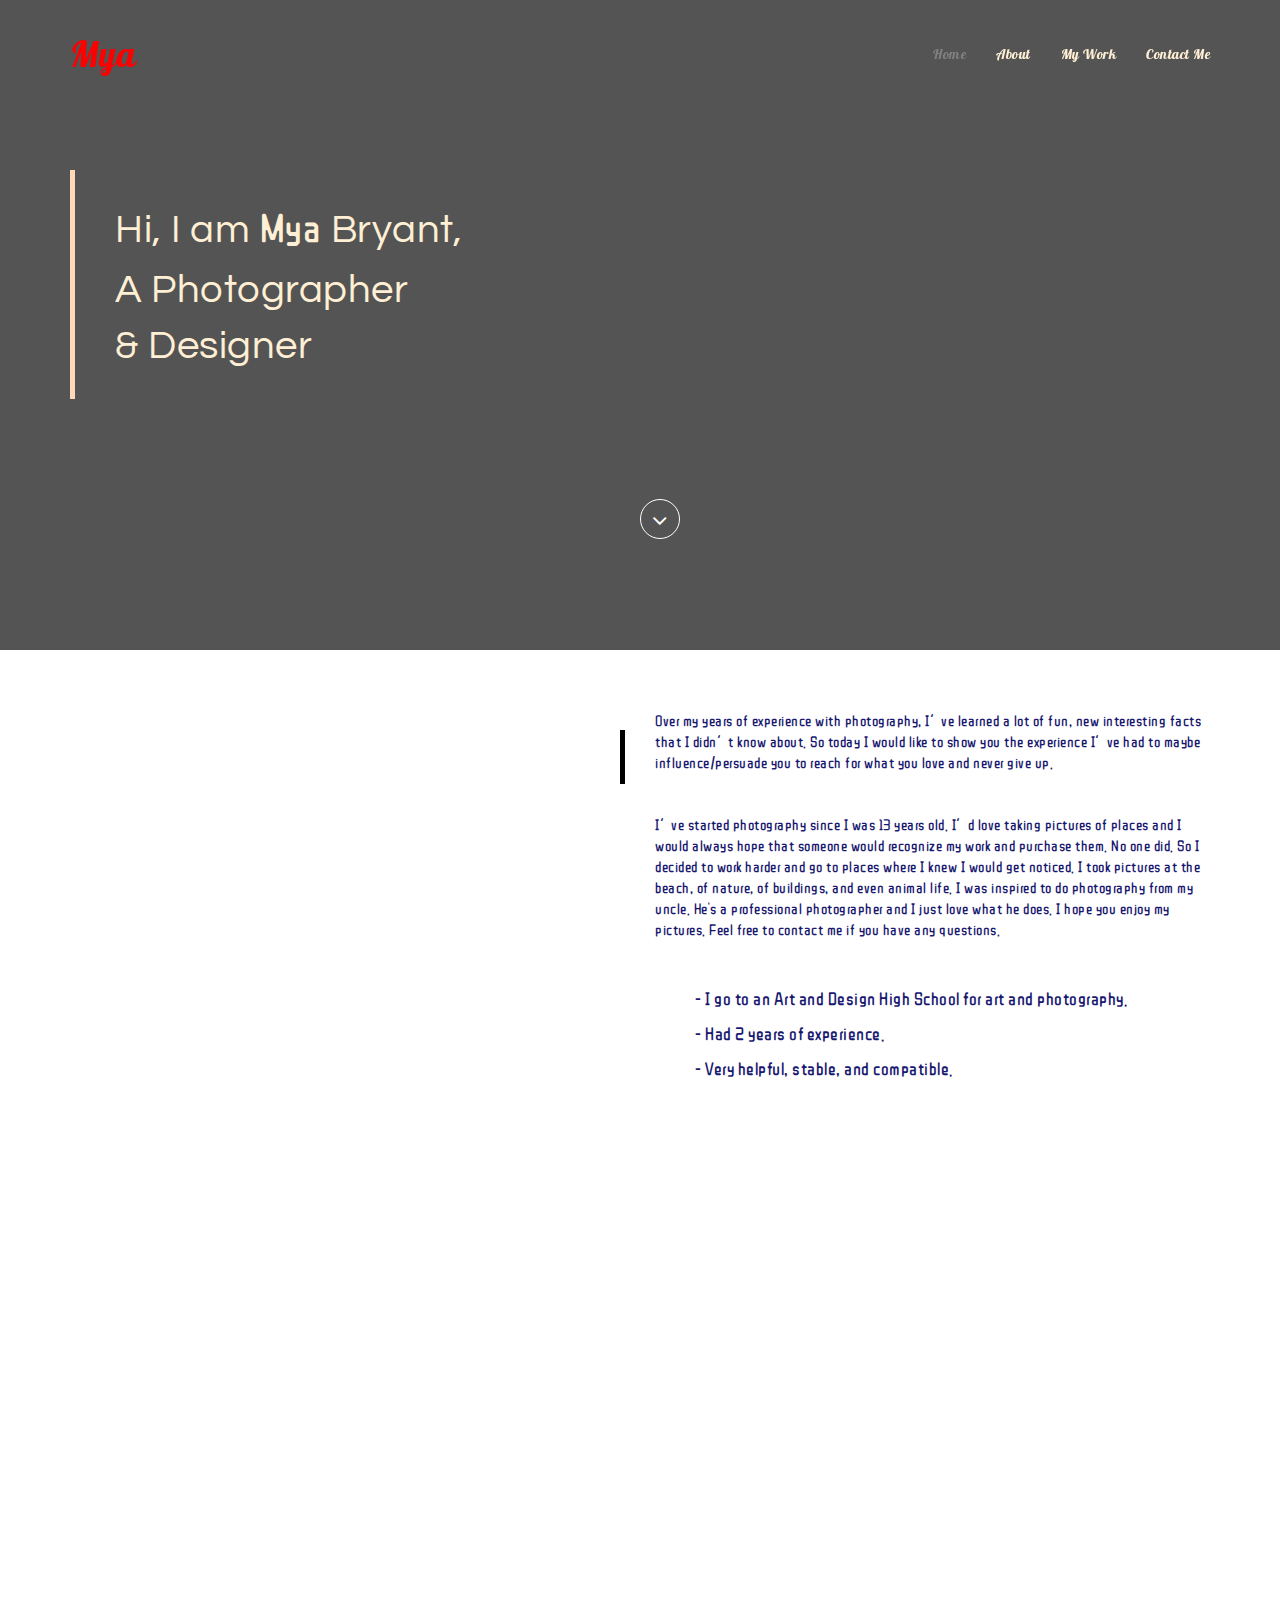
==== Laura 2/index.html @ 9246cf32 "Update index.html" ====
<!DOCTYPE html>
<html lang="en">

<head>
  <meta charset="utf-8">
  <meta name="viewport" content="width=device-width, initial-scale=1">
  <title>Mya Bootstrap Theme</title>
  <meta name="description" content="Free Bootstrap Theme by BootstrapMade.com">
  <meta name="keywords" content="free website templates, free bootstrap themes, free template, free bootstrap, free website template">

  <link href="https://fonts.googleapis.com/css?family=Josefin+Sans" rel="stylesheet">
  <link href="https://fonts.googleapis.com/css?family=ZCOOL+QingKe+HuangYou|Sniglet|Srisakdi|Questrial" rel="stylesheet">
  <link href="https://fonts.googleapis.com/css?family=Lobster" rel="stylesheet">
  <link rel="stylesheet" type="text/css" href="css/font-awesome.min.css">
  <link rel="stylesheet" type="text/css" href="css/bootstrap.min.css">
  <link rel="stylesheet" type="text/css" href="css/animate.css">
  <link rel="stylesheet" type="text/css" href="css/style.css">

  <!-- =======================================================
    Theme Name: Mya
    Theme URL: https://ksr-ugc.imgix.net/assets/018/533/952/a2a14018de02f0ab377fdd5570619a70_original.JPG?ixlib=rb-1.1.0&crop=faces&w=1552&h=873&fit=crop&v=1510016684&auto=format&frame=1&q=92&s=07c38d41d5a10abfc400c0d05ee0391e
    Author: BootstrapMade.com
    Author URL: https://bootstrapmade.com
  ======================================================= -->
</head>

<body id="myPage" data-spy="scroll" data-target=".navbar" data-offset="60" onload="myFunction()">
  <div class="header">
    <div class="bg-color">
      <header id="main-header">
        <nav class="navbar navbar-default navbar-fixed-top">
          <div class="container">
            <div class="navbar-header">
              <button type="button" class="navbar-toggle" data-toggle="collapse" data-target="#myaMenu">
                <span class="icon-bar"></span>
                <span class="icon-bar"></span>
                <span class="icon-bar"></span>
              </button>
              <a class="navbar-brand" href="#">Mya</a>
            </div>
            <div class="collapse navbar-collapse" id="myaMenu">
              <ul class="nav navbar-nav navbar-right navbar-border">
                <li class="active"><a href="#main-header">Home</a></li>
                <li><a href="#about">About</a></li>
                <li><a href="#mywork">My Work</a></li>
                <li><a href="#contact">Contact Me</a></li>
              </ul>
            </div>
          </div>
        </nav>
      </header>
      <div class="wrapper">
        <div class="container">
          <div class="row">
            <div class="col-md-12 wow fadeIn delay-05s">
              <div class="banner-text">
                <h2>Hi, I am <span>Mya</span> Bryant,</h2>
                <p>A Photographer <br>& Designer</p>
              </div>
              <div class="overlay-detail text-center">
                <a href="#about"><i class="fa fa-angle-down"></i></a>
              </div>
            </div>
          </div>
        </div>
      </div>
    </div>
  </div>
  <section id="about" class="section-padding wow fadeIn delay-05s">
    <div class="container">
      <div class="row">
        <div class="col-md-6 text-right">
          <h2 class="title-text">
            All About<br><span class="deco">Mya</span> Bryant
          </h2>
        </div>
        <div class="col-md-6 text-left">
          <div class="about-text">
            <p>Over my years of experience with photography, I’ve learned a lot of fun, new interesting facts that I didn’t know about. So today I would like to show you the experience I’ve had to maybe influence/persuade you to reach for what you love and never give up.</p>
            <p>&nbsp;</p>
            <p>I’ve started photography since I was 13 years old. I’d love taking pictures of places and I would always hope that someone would recognize my work and purchase them. No one did. So I decided to work harder and go to places where I knew I would get noticed. I took pictures at the beach, of nature, of buildings, and even animal life. I was inspired to do photography from my uncle. He's a professional photographer and I just love what he does. I hope you enjoy my pictures. Feel free to contact me if you have any questions.
</p>
            <p>&nbsp;</p>
            <ul class="abt-list">
              <li>- I go to an Art and Design High School for art and photography.</li>
              <li>- Had 2 years of experience.</li>
              <li>- Very helpful, stable, and compatible.</li>
            </ul>
          </div>
        </div>
      </div>
    </div>
  </section>
  <section id="my work" class="section-padding wow fadeInUp delay-05s">
    <div class="container">
      <div class="row">
        <div class="col-md-12">
          <h2 class="title text-center">Check <span class="deco">Out</span> My Work</h2>
        </div>
        <div class="col-md-12">
          <div id="myGrid" class="grid-padding">
            <div class="col-md-4 col-sm-4 padding-right-zero">
              <img src="img/eiffeltower.jpg" class="img-responsive">
              <img src="img/kitty.jpg" class="img-responsive">
              <img src="img/flower.jpg" class="img-responsive">
              <img src="img/waterdrop.jpg" class="img-responsive">
            </div>
            <div class="col-md-4 col-sm-4 padding-right-zero">
              <img src="img/sandybeach.jpg" class="img-responsive">
              <img src="img/eye.jpg" class="img-responsive">
              <img src="img/snail.jpg" class="img-responsive">
              <img src="img/spider.jpg" class="img-responsive">
              <img src="img/coloredpencils.jpg" class="img-responsive">
            </div>
            <div class="col-md-4 col-sm-4 padding-right-zero">
              <img src="img/flamingo.jpg" class="img-responsive">
              <img src="img/empirestatebuilding.jpg" class="img-responsive">
              <img src="img/jeepwrangler.jpg" class="img-responsive">
              <img src="img/vans.jpg" class="img-responsive">
              <img src="img/pancakes.jpg" class="img-responsive">
            </div>
          </div>
        </div>
      </div>
    </div>
  </section>
  <section id="contact" class="section-padding wow fadeIn delay-05s">
    <div class="container">
      <div class="row">
        <div class="col-md-12">
          <div class="contact-sec text-center">
            <h2>Want To <span class="deco">Contact</span> Me?</h2>
            <p>If you have any questions, feel free to contact me and I will reply back to you when I can.</p>
          </div>
        </div>

        <div class="col-md-8 col-md-push-2">
          <div id="sendmessage">Your message has sended. Thank you!</div>
          <div id="errormessage"></div>
          <form action="" method="post" role="form" class="contactForm">
            <div class="form-group">
              <input type="text" name="name" class="form-control" id="name" placeholder="Your Name" data-rule="minlen:4" data-msg="Please enter at least 4 chars" />
              <div class="validation"></div>
            </div>
            <div class="form-group">
              <input type="email" class="form-control" name="email" id="email" placeholder="Your Email" data-rule="email" data-msg="Please enter a valid email" />
              <div class="validation"></div>
            </div>
            <div class="form-group">
              <input type="text" class="form-control" name="subject" id="subject" placeholder="Subject" data-rule="minlen:4" data-msg="Please enter at least 8 chars of subject" />
              <div class="validation"></div>
            </div>
            <div class="form-group">
              <textarea class="form-control" name="message" rows="5" data-rule="required" data-msg="Please write something for us" placeholder="Message"></textarea>
              <div class="validation"></div>
            </div>

            <div class="text-center"><button type="submit" class="btn btn-info btn-lg">Send Message To Mya</button></div>
          </form>
        </div>

      </div>
    </div>
  </section>

  <script src="js/jquery.min.js"></script>
  <script src="js/jquery.easing.min.js"></script>
  <script src="js/bootstrap.min.js"></script>
  <script src="js/jquery.bxslider.min.js"></script>
  <script src="js/wow.js"></script>
  <script src="js/custom.js"></script>
  <script src="contactform/contactform.js"></script>

</body>

</html>
---- Laura 2/css/style.css ----
/*
    Theme Name: Laura
    Theme URL: https://bootstrapmade.com/laura-free-creative-bootstrap-theme/
    Author: BootstrapMade.com
    Author URL: https://bootstrapmade.com
*/

body {
  line-height: 1.4;
  font-family: 'Lobster', cursive;
  font-size: 18px;
  letter-spacing: 0.5px;
  font-size: 15px;
  font-weight: 400;
}

ol, ul {
  list-style: none;
}

blockquote, q {
  quotes: none;
}

blockquote:before, blockquote:after, q:before, q:after {
  content: '';
  content: none;
}

table {
  border-collapse: collapse;
  border-spacing: 0;
}

a {
  outline: none;
}

a:hover, a:focus, a:active {
  text-decoration: none;
  outline: none;
}

/***********************************
************************************
Responsive media queries
************************************
***********************************/

.header {
  background: url("https://farm6.staticflickr.com/5018/5498939603_7edf5d1f81_b.jpg") no-repeat fixed;
  background-size: cover;
  min-height: 630px;
  position: relative;
}

.navbar-default {
  background-color: transparent;
  border: 0px;
  padding: 20px 0;
  transition: all 0.3s;
}

.navbar-brand {
  font-size: 36px;
  font-family: 'Lobster', cursive;
}

.navbar-default .navbar-brand, .navbar-default .navbar-brand:hover, .navbar-default .navbar-brand:focus {
  color: red;
  outline: none;
}

.navbar-default .navbar-nav>li>a {
  font-size: 14px;
  font-weight: 400;
  color: #FFEFD5;
  outline: none;
}

.navbar-default .navbar-nav>li>a:focus, .navbar-default .navbar-nav>li>a:hover {
  color: #FFDAB9;
  background-color: transparent;
}

.navbar-default .navbar-nav>.active>a, .navbar-default .navbar-nav>.active>a:focus, .navbar-default .navbar-nav>.active>a:hover {
  color: grey;
  background-color: transparent;
}

@media (max-width: 768px) {
	.navbar-collapse {
		background: rgba(50, 60, 70, 0.9);
	}
}

.top-nav-collapse {
  padding: 0;
  background: rgba(50, 60, 70, 0.9);
}

.bg-color {
  background-color: RGBA(0, 0, 0, 0.67);
  min-height: 650px;
}

.navbar-border {}

.banner-text {
  border-left: 5px solid #FFDAB9;
  padding: 15px 40px;
  color: #FFEFD5;
  margin-top: 170px;
}

.banner-text h2, .banner-text p {
  font-size: 40px;
  font-weight: 400;
  font-family: 'Questrial', sans-serif;
}

.banner-text h2 span {
  font-family: 'ZCOOL QingKe HuangYou', cursive;
}

.overlay-detail {
  margin: 0 auto;
}

.overlay-detail a i {
  text-align: center;
  position: absolute;
  bottom: -140px;
  font-size: 24px;
  color: #fff;
  width: 40px;
  height: 40px;
  border: 1px solid #fff;
  line-height: 40px;
  border-radius: 50%;
}

.deco {
  font-family: 'Srisakdi', cursive;;
}

#about {
  background: url('https://png.pngtree.com/thumb_back/fw800/back_pic/03/79/52/3957c2b22fc163e.jpg') no-repeat;
  background-size: cover;
  margin-bottom: -3px;
}

.section-padding {
  padding: 60px 0px;
  color: black;
}

.title {
  font-size: 24px;
  margin-bottom: 50px;
}

.title-text {
  padding: 0px 25px 0px 0px;
  border-right: 5px solid black;
  font-size: 24px;
  color: white;
}

.about-text p {
  color: #191970;
  font-family: 'ZCOOL QingKe HuangYou', cursive;
  
}

.abt-list li {
  padding: 5px 0px;
  font-size: 18px;
  font-weight: 400;
  font-family: 'ZCOOL QingKe HuangYou', cursive;
  color: #191970;
}

#portfolio {
  background-color: #00FAFA;
}

.grid-padding {
  padding: 0 5px;
}

.grid-padding img {
  margin-bottom: 15px;
}

.padding-right-zero {
  padding-right: 0px !important;
}

#myGrid {
  margin-top: 50px;
}

.test-sec blockquote {
  background: #F8F8FF;
  display: block;
  font-size: 14px;
  line-height: 20px;
  padding: 15px;
  position: relative;
}

.test-sec blockquote::after {
  content: '';
  position: absolute;
  bottom: -14px;
  margin-left: 10px;
  border-top: 14px solid #eee;
  border-left: 14px solid transparent;
  border-right: 14px solid transparent;
}

blockquote {
  padding: 10px 20px;
  margin: 0 0 20px;
  font-size: 17.5px;
  border-left: 5px solid RGBA(0, 0, 0, 0.18);
}

.test-sec .carousel-info span {
  display: block;
}

.test-sec span.testimonials-name {
  color: #62646f;
  font-weight: 600;
  margin: 16px 0 5px;
}

#contact {
  width: 100%;
  background-color: #B0E0E6;
}

#contact .btn-primary {
  background: #191970;
  border: 1px solid #BE2525;
}

.validation {
  color: red;
  display: none;
  margin: 0 0 20px;
  font-weight: 400;
  font-size: 13px;
}

#sendmessage {
  color: red;
  border: 1px solid green;
  background: #F8F8FF;
  display: none;
  text-align: center;
  padding: 15px;
  font-weight: 600;
  margin-bottom: 15px;
}

#errormessage {
  color: red;
  display: none;
  border: 1px solid red;
  text-align: center;
  padding: 15px;
  font-weight: 600;
  margin-bottom: 15px;
  background: #fff;
}

#sendmessage.show, #errormessage.show, .show {
  display: block;
}

footer {
  padding: 40px 0;
  background: #F2F3EB;
}

.footer a {
  color: #BE2525;
}

.footer__navigation li, .social-list li {
  display: inline-block;
}

.contact-sec h2 {
  font-size: 28px;
  color: #fff;
  font-weight: 600;
  padding: 15px 0px;
}

.footer__navigation li a {
  display: inline-block;
  color: #767676;
  font-weight: 600;
  font-variant-ligatures: common-ligatures;
  font-size: 1.2em;
  line-height: 1.625em;
  margin-top: 0;
  margin-bottom: 1.625em;
  padding-right: 10px;
}

.contact-sec p {
  color: #fff;
  font-size: 18px;
  padding: 16px 0px 24px;
}

.contact-sec i {
  padding-right: 15px;
}

.contact-sec a {
  color: #FFF;
  background-color: RGBA(174, 142, 142, 0.7);
  display: inline-block;
  padding: 16px 34px;
  font-size: 18px;
  transition: all 0.5s ease-in 0s;
}

.carousel-info, blockquote {
  float: left;
}

.social-list li {
  transition: 0.2s linear;
  -webkit-transition: 0.2s linear;
  -moz-transition: 0.2s linear;
  opacity: .5;
  display: inline-block;
  margin: 0;
}

.social-list li a {
  font-size: 28px;
  margin-right: 15px;
}

.type-underline, .type-underline:hover {
  color: #767676;
}

.footer__lower {
  margin-top: 3.25em;
}

.type--fine-print {
  color: #767676;
}

.navbar-toggle {
  position: relative;
  background-color: #fff;
  border-radius: 4px;
}

.navbar-nav>li>a {
  padding-top: 24px;
  padding-bottom: 24px;
}

.navbar-brand {
  margin-top: 9px;
}

.grid-item {
  width: 200px;
}

.grid-item--width2 {
  width: 400px;
}

/***********************************
************************************
Responsive media queries
************************************
***********************************/

@media (min-width: 551px) and (max-width: 980px) {
  .title-text {
    margin-bottom: 15px;
  }
}

@media (min-width: 100px) and (max-width: 550px) {
  .navbar-nav>li>a {
    padding-top: 15px;
    padding-bottom: 15px;
  }
  .navbar-brand {
    margin-top: 0px;
  }
  .carousel-info {
    margin-bottom: 30px;
  }
  .type--fine-print {
    text-align: center;
  }
  .text-center-xs {
    text-align: center !important;
  }
  .social-list {
    margin-bottom: 15px;
  }
  .banner-text h2, .banner-text p {
    font-size: 30px;
  }
  .title-text {
    margin-bottom: 15px;
  }
}
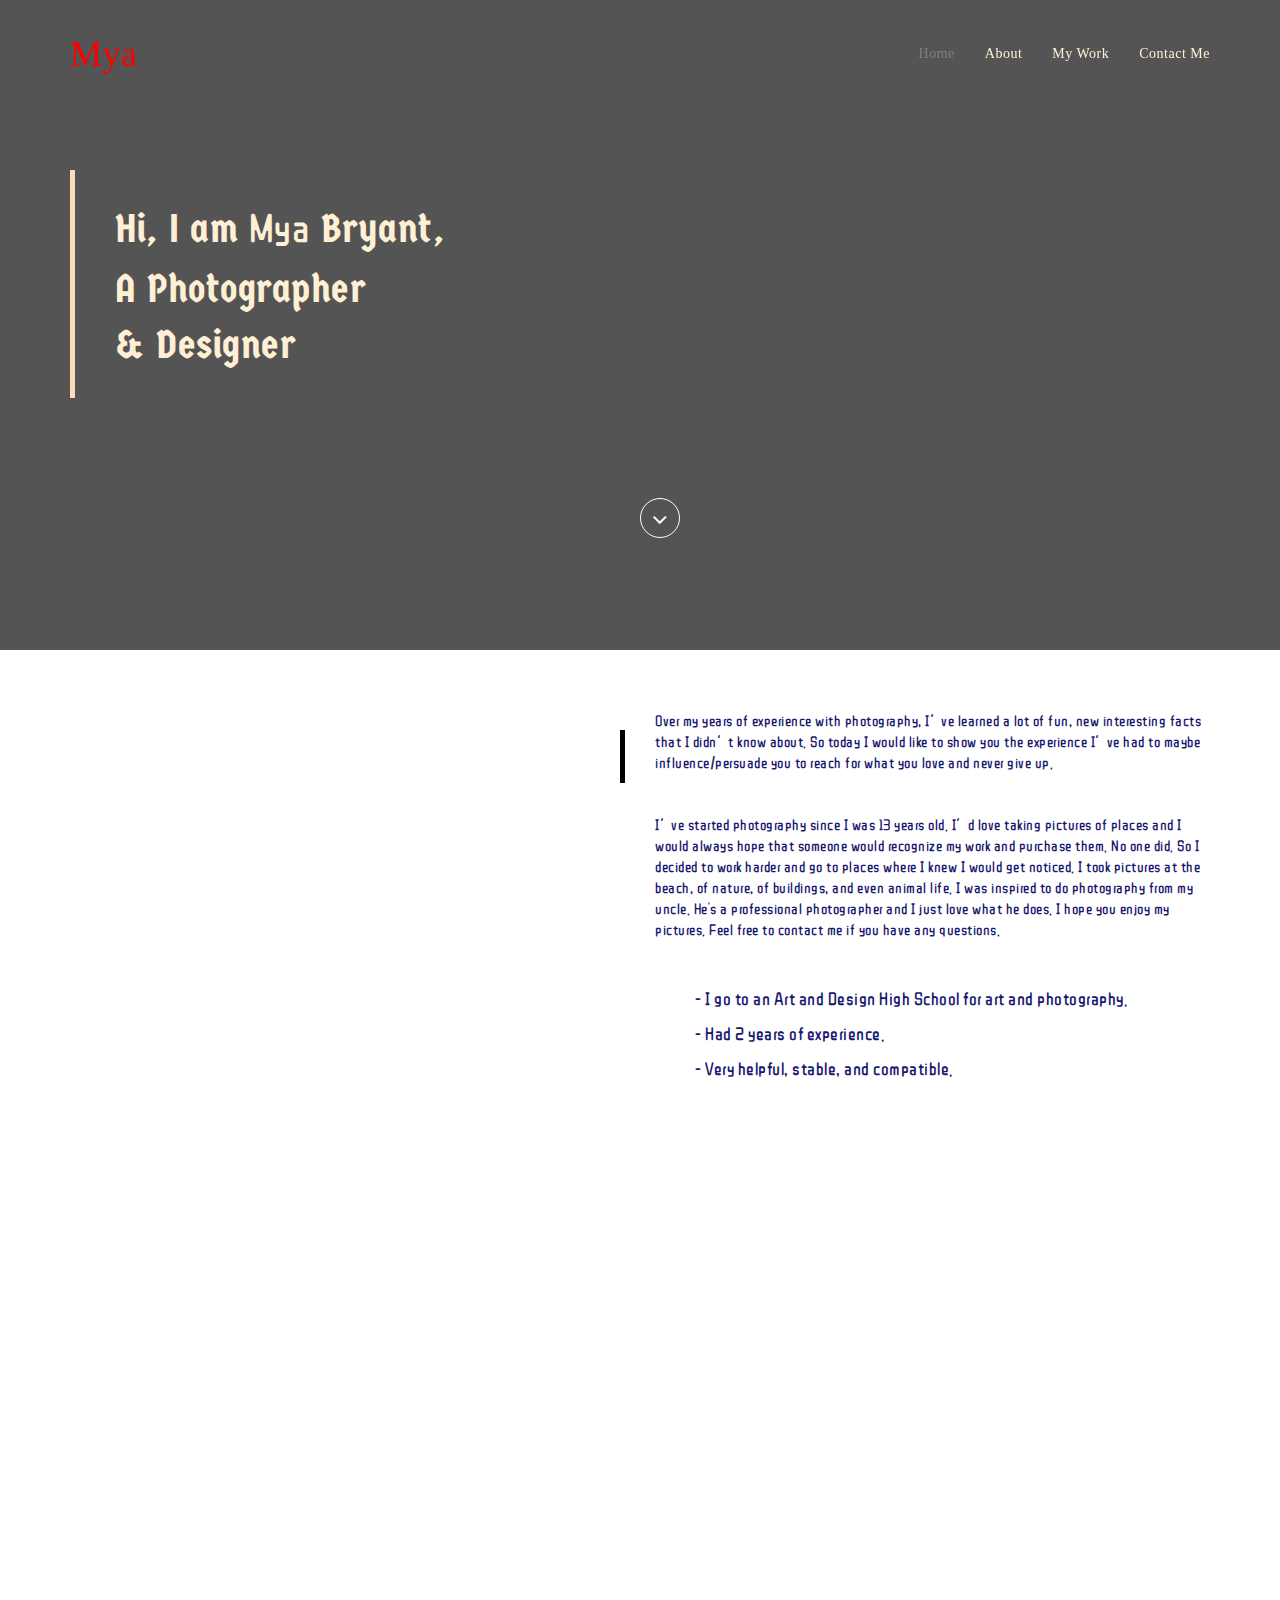
==== commit 3e8f14b3: "Update index.html" ====
--- a/Laura 2/index.html
+++ b/Laura 2/index.html
@@ -10,7 +10,8 @@
 
   <link href="https://fonts.googleapis.com/css?family=Josefin+Sans" rel="stylesheet">
   <link href="https://fonts.googleapis.com/css?family=ZCOOL+QingKe+HuangYou|Sniglet|Srisakdi|Questrial" rel="stylesheet">
-  <link href="https://fonts.googleapis.com/css?family=Lobster" rel="stylesheet">
+  <link href="https://fonts.googleapis.com/css?family=Germania+One" rel="stylesheet">
+  <link href="https://fonts.googleapis.com/css?family=ZCOOL+XiaoWei" rel="stylesheet">
   <link rel="stylesheet" type="text/css" href="css/font-awesome.min.css">
   <link rel="stylesheet" type="text/css" href="css/bootstrap.min.css">
   <link rel="stylesheet" type="text/css" href="css/animate.css">
--- a/Laura 2/css/style.css
+++ b/Laura 2/css/style.css
@@ -116,7 +116,7 @@
 .banner-text h2, .banner-text p {
   font-size: 40px;
   font-weight: 400;
-  font-family: 'Questrial', sans-serif;
+  font-family: 'Germania One', cursive;
 }
 
 .banner-text h2 span {
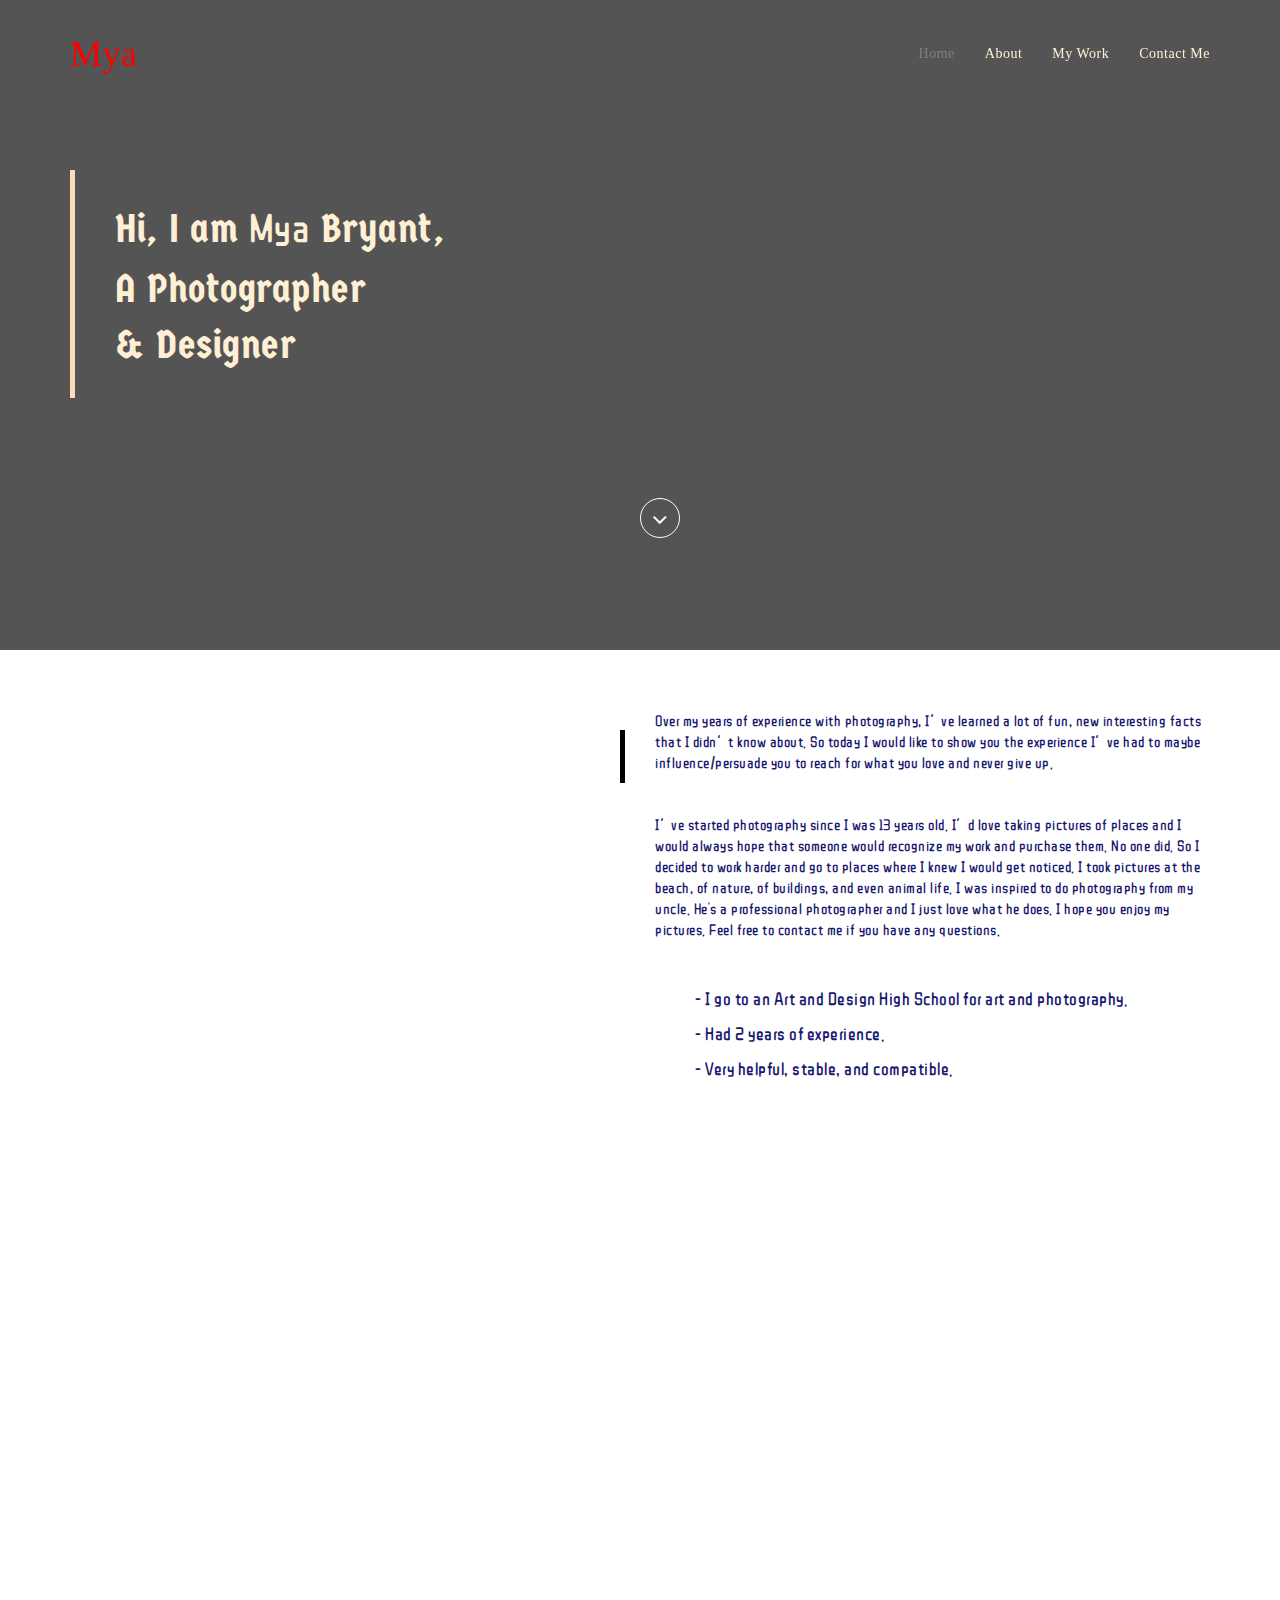
==== commit 1a30baf1: "Update index.html" ====
--- a/Laura 2/index.html
+++ b/Laura 2/index.html
@@ -9,9 +9,7 @@
   <meta name="keywords" content="free website templates, free bootstrap themes, free template, free bootstrap, free website template">
 
   <link href="https://fonts.googleapis.com/css?family=Josefin+Sans" rel="stylesheet">
-  <link href="https://fonts.googleapis.com/css?family=ZCOOL+QingKe+HuangYou|Sniglet|Srisakdi|Questrial" rel="stylesheet">
-  <link href="https://fonts.googleapis.com/css?family=Germania+One" rel="stylesheet">
-  <link href="https://fonts.googleapis.com/css?family=ZCOOL+XiaoWei" rel="stylesheet">
+  <link href="https://fonts.googleapis.com/css?family=ZCOOL+QingKe+HuangYou|Sniglet|Srisakdi|Questrial|Germania+One" rel="stylesheet">
   <link rel="stylesheet" type="text/css" href="css/font-awesome.min.css">
   <link rel="stylesheet" type="text/css" href="css/bootstrap.min.css">
   <link rel="stylesheet" type="text/css" href="css/animate.css">
@@ -100,27 +98,20 @@
         </div>
         <div class="col-md-12">
           <div id="myGrid" class="grid-padding">
-            <div class="col-md-4 col-sm-4 padding-right-zero">
+            <div class="col-md-6 col-sm-6 padding-right-zero">
               <img src="img/eiffeltower.jpg" class="img-responsive">
               <img src="img/kitty.jpg" class="img-responsive">
               <img src="img/flower.jpg" class="img-responsive">
               <img src="img/waterdrop.jpg" class="img-responsive">
             </div>
-            <div class="col-md-4 col-sm-4 padding-right-zero">
+            <div class="col-md-6 col-sm-6  padding-right-zero">
               <img src="img/sandybeach.jpg" class="img-responsive">
               <img src="img/eye.jpg" class="img-responsive">
               <img src="img/snail.jpg" class="img-responsive">
               <img src="img/spider.jpg" class="img-responsive">
               <img src="img/coloredpencils.jpg" class="img-responsive">
             </div>
-            <div class="col-md-4 col-sm-4 padding-right-zero">
-              <img src="img/flamingo.jpg" class="img-responsive">
-              <img src="img/empirestatebuilding.jpg" class="img-responsive">
-              <img src="img/jeepwrangler.jpg" class="img-responsive">
-              <img src="img/vans.jpg" class="img-responsive">
-              <img src="img/pancakes.jpg" class="img-responsive">
-            </div>
-          </div>
+            
         </div>
       </div>
     </div>
@@ -152,6 +143,10 @@
               <div class="validation"></div>
             </div>
             <div class="form-group">
+              <input type="text" class="form-control" name="subject" id="subject" placeholder="Feedback" data-rule="minlen:4" data-msg="Please enter at least 8 chars of subject" />
+              <div class="validation"></div>
+            </div>
+            <div class="form-group">
               <textarea class="form-control" name="message" rows="5" data-rule="required" data-msg="Please write something for us" placeholder="Message"></textarea>
               <div class="validation"></div>
             </div>
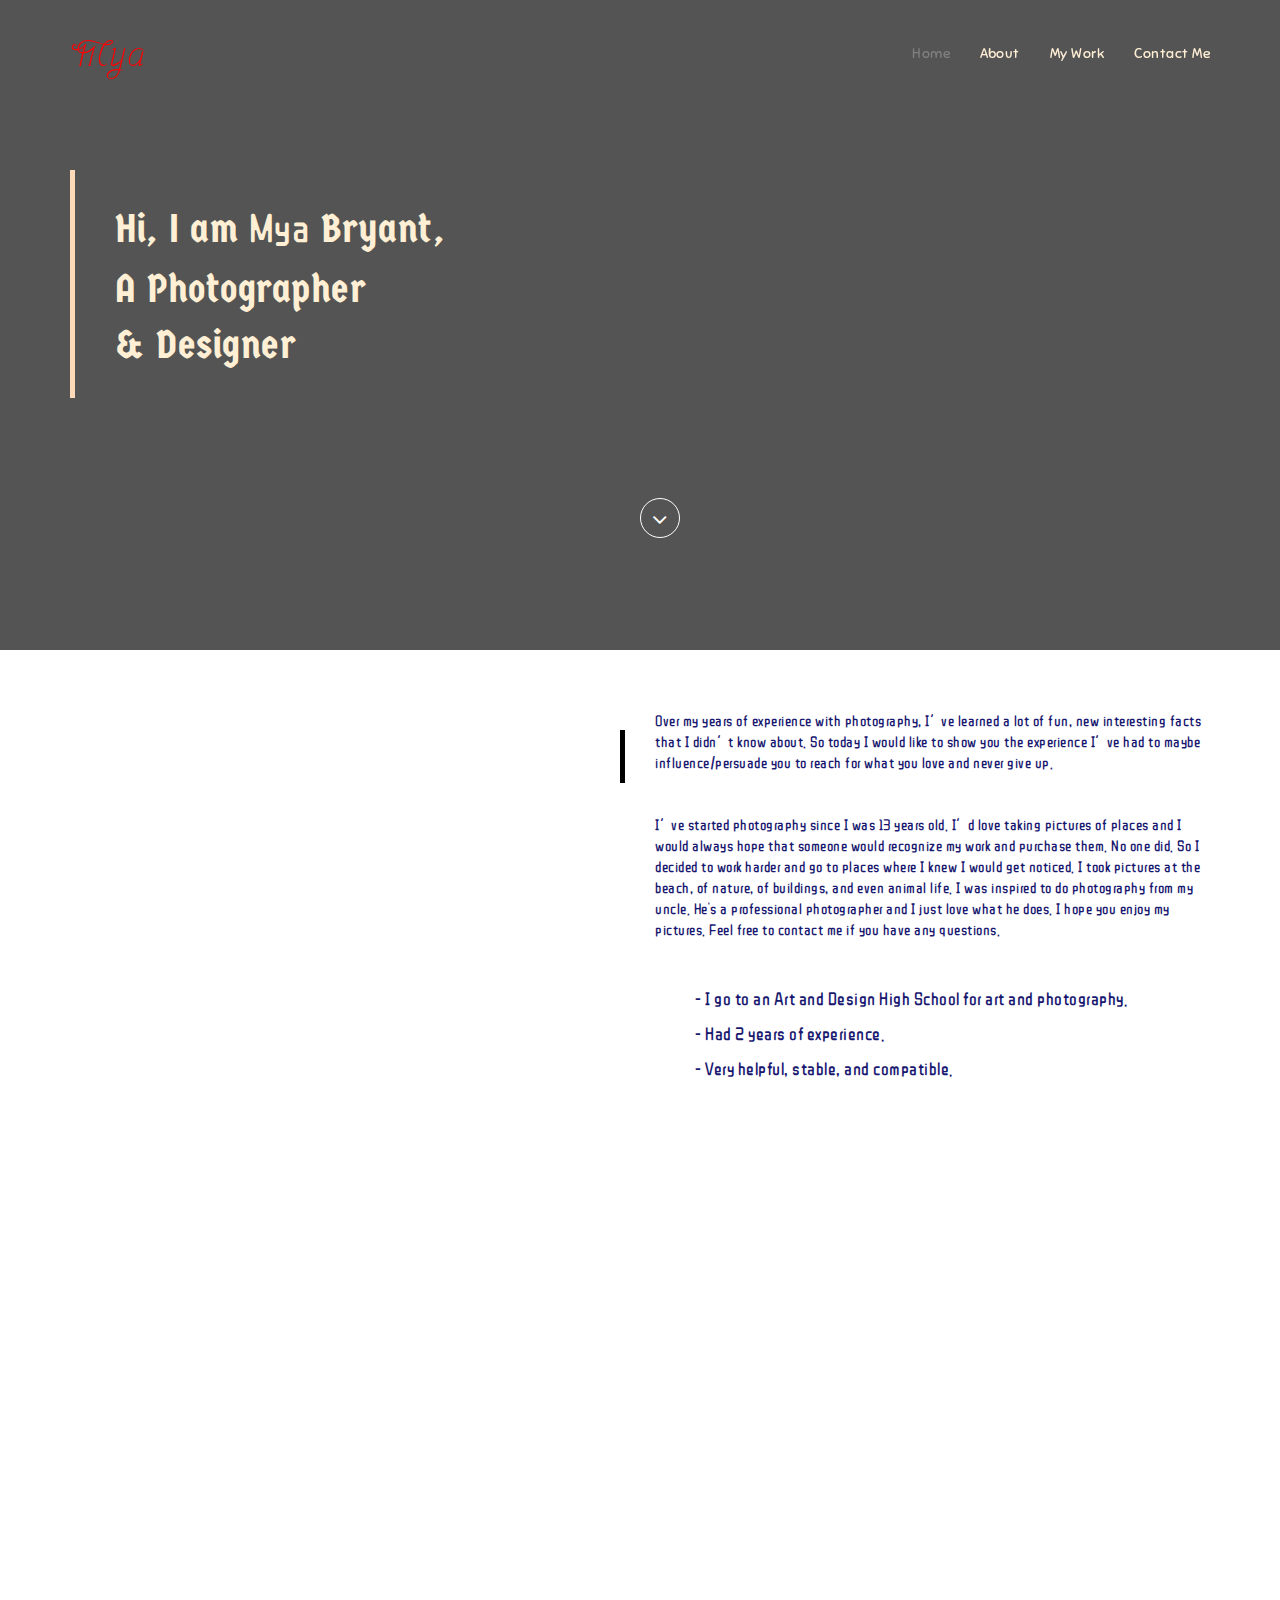
==== commit abea0521: "Update index.html" ====
--- a/Laura 2/index.html
+++ b/Laura 2/index.html
@@ -22,7 +22,6 @@
     Author URL: https://bootstrapmade.com
   ======================================================= -->
 </head>
-
 <body id="myPage" data-spy="scroll" data-target=".navbar" data-offset="60" onload="myFunction()">
   <div class="header">
     <div class="bg-color">
@@ -107,7 +106,7 @@
             <div class="col-md-6 col-sm-6  padding-right-zero">
               <img src="img/sandybeach.jpg" class="img-responsive">
               <img src="img/eye.jpg" class="img-responsive">
-              <img src="img/snail.jpg" class="img-responsive">
+              <img src="img/snail.jpg" class="img-responsive" onclick=snail()>
               <img src="img/spider.jpg" class="img-responsive">
               <img src="img/coloredpencils.jpg" class="img-responsive">
             </div>
@@ -166,7 +165,9 @@
   <script src="js/wow.js"></script>
   <script src="js/custom.js"></script>
   <script src="contactform/contactform.js"></script>
-
+    <script> 
+    function snail(){
+          alert("Snail Has Been Activated")</script>
 </body>
 
 </html>
--- a/Laura 2/css/style.css
+++ b/Laura 2/css/style.css
@@ -7,7 +7,7 @@
 
 body {
   line-height: 1.4;
-  font-family: 'Lobster', cursive;
+  font-family: 'Sniglet', cursive;
   font-size: 18px;
   letter-spacing: 0.5px;
   font-size: 15px;
@@ -63,7 +63,7 @@
 
 .navbar-brand {
   font-size: 36px;
-  font-family: 'Lobster', cursive;
+  font-family: 'Srisakdi', cursive;
 }
 
 .navbar-default .navbar-brand, .navbar-default .navbar-brand:hover, .navbar-default .navbar-brand:focus {
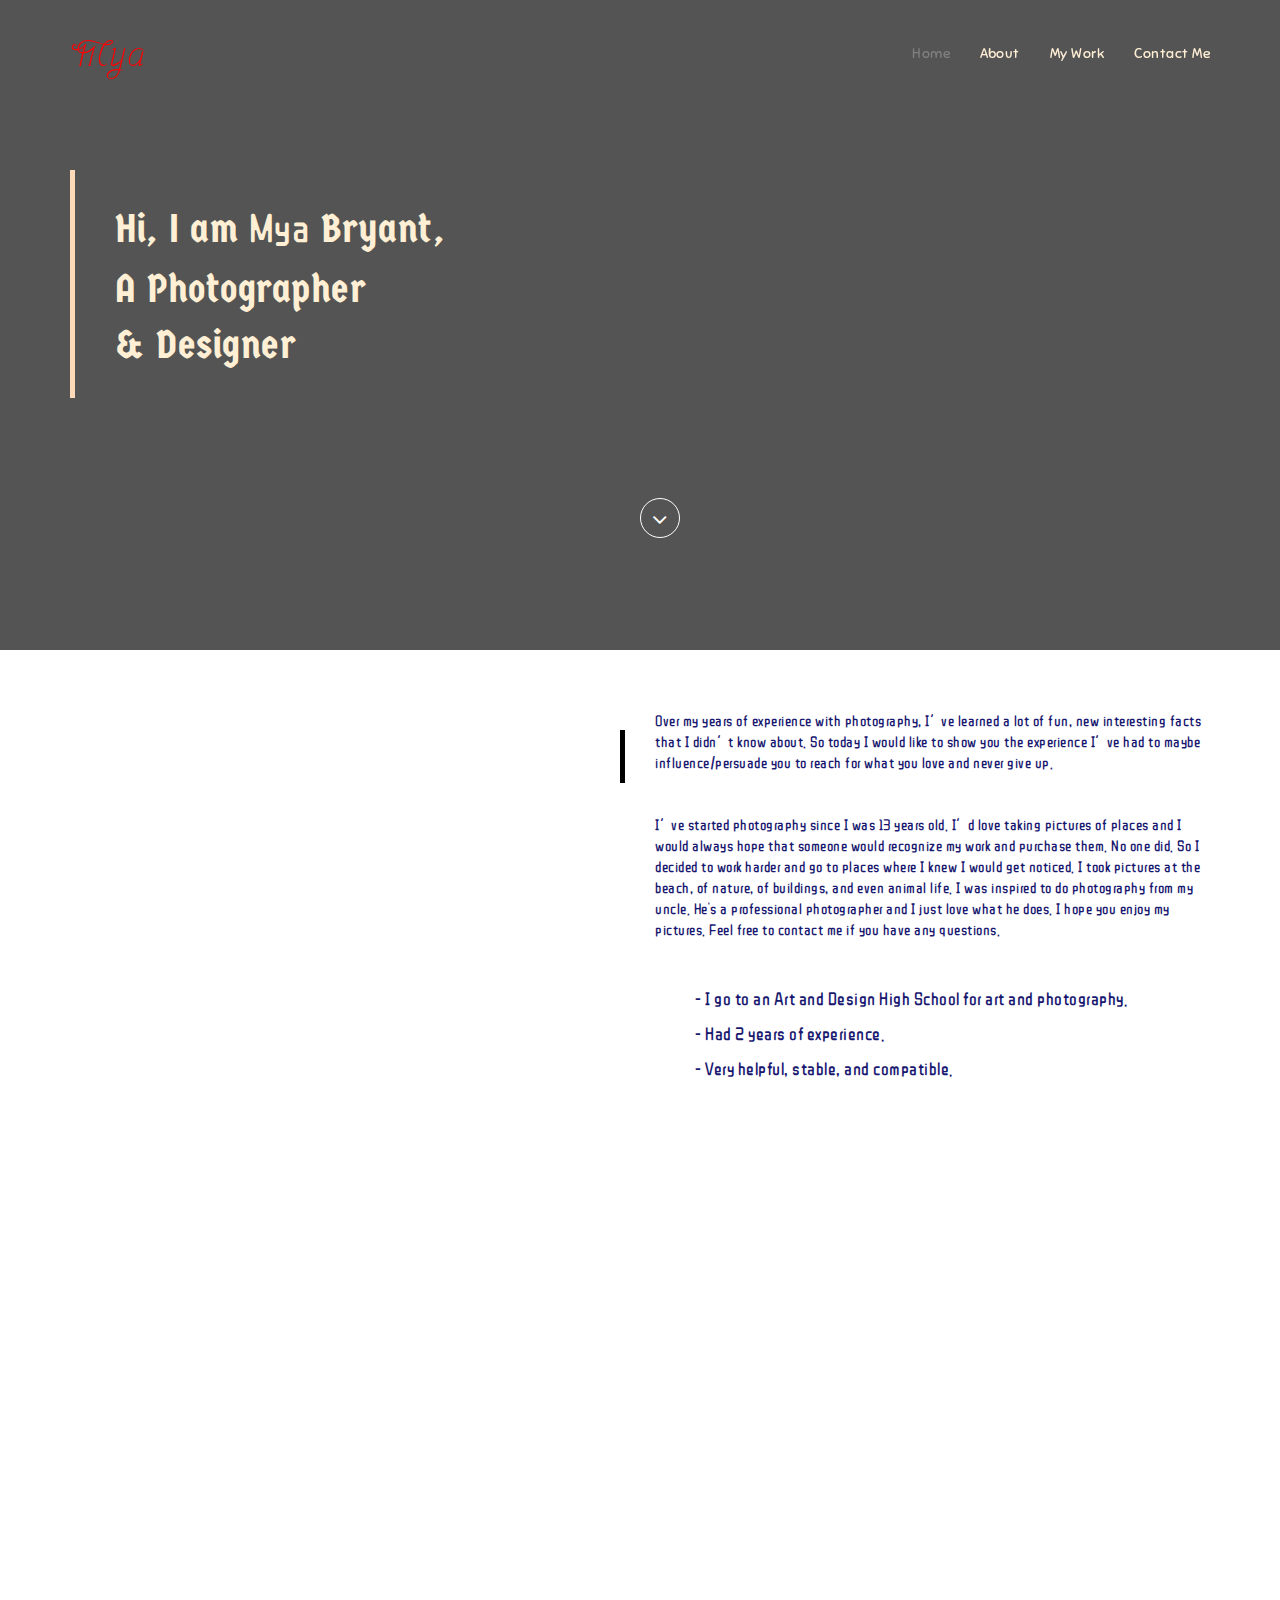
==== commit 0fa2c545: "Update index.html" ====
--- a/Laura 2/index.html
+++ b/Laura 2/index.html
@@ -165,9 +165,16 @@
   <script src="js/wow.js"></script>
   <script src="js/custom.js"></script>
   <script src="contactform/contactform.js"></script>
-    <script> 
-    function snail(){
-          alert("Snail Has Been Activated")</script>
+    <script>
+	items = document.getElementsByClassName("item") 
+function snail(){
+	items[0].innerHTML="I took this picture"
+	///alert("Snail Has Been Activated")
+}
+</script>
+<div>
+	class="item"
+</div>
 </body>
 
 </html>
